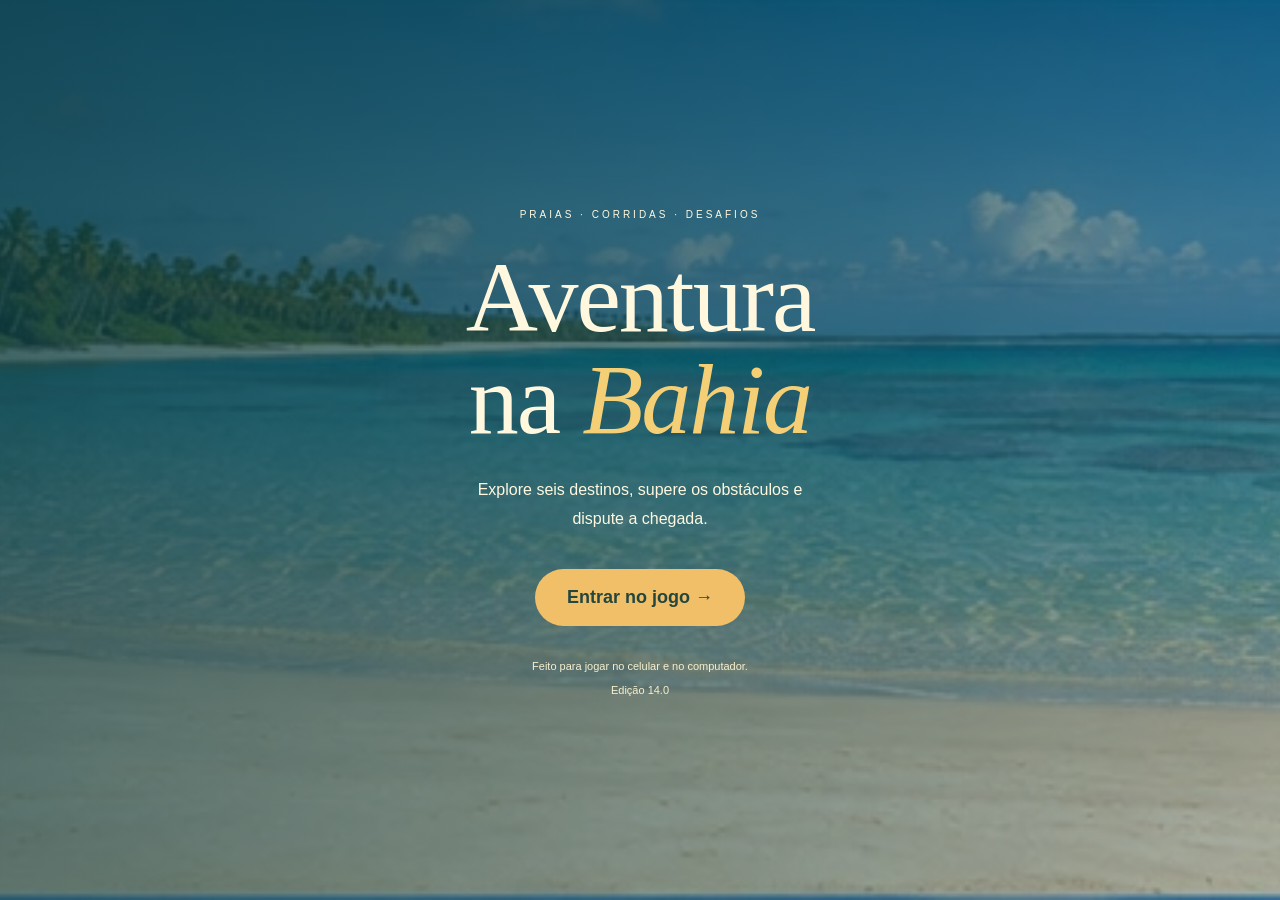
==== index.html @ a368247a "Add files via upload" ====
<!doctype html><html lang="pt-BR"><head><meta charset="utf-8"><meta name="viewport" content="width=device-width,initial-scale=1,viewport-fit=cover"><meta name="theme-color" content="#153f42"><title>Aventura na Bahia</title><link rel="manifest" href="manifest.webmanifest"><link rel="apple-touch-icon" href="assets/img/icon-180.png"><link rel="icon" href="assets/img/favicon.svg"><link rel="stylesheet" href="assets/css/style.css?v=14"></head><body class="welcome"><main class="welcome-card"><span class="welcome-tag">PRAIAS · CORRIDAS · DESAFIOS</span><h1>Aventura<br>na <em>Bahia</em></h1><p>Explore seis destinos, supere os obstáculos e dispute a chegada.</p><a class="welcome-enter" href="escolher.html">Entrar no jogo →</a><small>Feito para jogar no celular e no computador.</small><small>Edição 14.0</small></main></body></html>
---- assets/css/style.css ----
/* Aventura na Bahia — interface e responsividade */
*{box-sizing:border-box}
body{margin:0;background:#f5f1e7;color:#103f40;font-family:Arial,sans-serif}
header{max-width:1200px;margin:auto;padding:25px 25px;display:flex;justify-content:space-between;align-items:center}
.brand{font-weight:900;font-size:20px}
.brand span{color:#d16b3b}
header small{letter-spacing:2px;font-size:10px}
main{max-width:1200px;margin:auto;padding:20px 25px}
 .intro{display:flex;justify-content:space-between;align-items:end;margin:0 0 25px}
.eyebrow{font-size:11px;letter-spacing:3px;font-weight:bold;color:#976b40}
h1{font-family:Georgia,serif;font-size:clamp(38px,5vw,66px);letter-spacing:-2px;margin:10px 0 0;font-weight:normal}
h1 em{color:#d16b3b}
.intro p{max-width:300px;font-size:14px;line-height:1.7;color:#647471}
.game{position:relative;border-radius:24px;overflow:hidden;background:#a9dfdb;box-shadow:0 18px 45px #12484518;touch-action:none}
canvas{display:block;width:100%;aspect-ratio:1100/490}
.hud{position:absolute;top:20px;left:22px;right:22px;display:flex;justify-content:space-between;gap:10px;pointer-events:none}
.pill{background:#fffdfaeb;border:1px solid #fff9;border-radius:30px;padding:10px 17px;font-size:12px;font-weight:bold;box-shadow:0 3px 10px #1248450c}
button{cursor:pointer;border:0;font:inherit}
#pause{pointer-events:auto;background:#fffdfaeb;border-radius:50%;width:39px;font-weight:bold;color:#103f40}
.overlay{position:absolute;inset:0;display:flex;align-items:center;justify-content:center;text-align:center;background:#123f4024;backdrop-filter:blur(2px)}
.card{background:#fffcf2f2;padding:30px 40px;border:1px solid #fff;border-radius:24px;max-width:90%;box-shadow:0 16px 50px #123f4020}
.card small{letter-spacing:2px;font-weight:bold;font-size:10px;color:#b16d3e}
.card h2{font:normal 36px Georgia;margin:14px 0}
.card p{font-size:13px;color:#647471;line-height:1.7}
.primary{background:#d96c3e;color:white;border-radius:30px;padding:15px 32px;font-weight:bold;margin-top:8px;box-shadow:0 5px 0 #ac4c27}
.hidden{display:none}
.bottom{display:flex;justify-content:space-between;align-items:center;padding:22px 3px;gap:20px}
.controls{display:flex;gap:24px;font-size:12px;color:#627570}
.controls b{color:#103f40}
.key{background:white;border:1px solid #d5dcd4;border-bottom:3px solid #c7d0c5;border-radius:6px;padding:5px 9px;margin-right:6px}
#jump{background:#103f40;color:white;border-radius:25px;padding:13px 25px;touch-action:none}
.foot{border-top:1px solid #d9ded3;padding:20px 0;font-size:11px;display:flex;justify-content:space-between;color:#75817a}
@media(max-width:650px){header{padding:20px}
header small{display:none}
main{padding:5px 14px}
.intro{display:block}
.intro p{max-width:none;margin:15px 0 22px}
.hud{left:10px;right:10px;top:10px}
.pill{padding:8px 10px;font-size:10px}
canvas{aspect-ratio:4/3}
.card{padding:22px}
.card h2{font-size:28px}
.controls{gap:10px;font-size:10px}
.desktop{display:none}
.bottom{gap:8px}
#jump{padding:13px 20px}
.foot{font-size:10px}
}

/* Edição 2.0: cores naturais, foco visível e proporções preservadas. */
body{background:radial-gradient(ellipse at 10% 0%,#fffaf0,transparent 65%),#eeeade}
.game{border:5px solid #fffdf3;box-shadow:0 22px 65px #193f4026}
canvas{aspect-ratio:1100/490!important;height:auto!important}
#sound{margin-left:auto;background:transparent;color:#365650;font-size:12px;padding:10px;border-radius:20px}
button:focus-visible{outline:3px solid #148f9c;outline-offset:4px}
.card{background:#fffcf2ed;backdrop-filter:blur(8px)}
.card h2{font-size:32px;max-width:360px}
.overlay{backdrop-filter:none;background:#123f4012}
@media(max-width:650px){.game{border-width:3px;border-radius:17px}canvas{min-height:260px;object-fit:cover;object-position:22% center}.card{padding:18px}.card h2{font-size:23px;margin:9px 0}.card p{font-size:12px;margin:9px 0}.primary{padding:12px 24px}.controls{max-width:125px}.hud{top:8px;left:7px;right:7px}.pill{font-size:9px;padding:7px 8px}.bottom{flex-wrap:wrap}#jump{font-size:13px}.intro p{font-size:13px}#sound{font-size:11px}}

.missions{display:flex;gap:12px;align-items:center;flex-wrap:wrap;margin-bottom:16px;font-size:12px}.missions>span{font-size:10px;letter-spacing:2px;color:#7c8069;margin-right:auto}.missions b{padding:9px 15px;background:#e3e5d6;border-radius:25px;font-weight:normal}.missions b.complete{background:#236955;color:#fff}#lives{color:#bc543e;letter-spacing:2px}.route{display:flex;align-items:center;gap:15px;font-size:11px;color:#61776a;padding:18px 4px 0}.route progress{flex:1;height:8px;border:0;border-radius:9px;overflow:hidden;accent-color:#d96c3e}.route progress::-webkit-progress-bar{background:#d8dfcd}.route progress::-webkit-progress-value{background:#d96c3e}.card{max-width:92%}@media(max-width:650px){.missions{gap:6px}.missions>span{width:100%;margin-bottom:4px}.missions b{font-size:11px;padding:7px 10px}.route{font-size:9px;gap:8px}.hud .pill{font-size:8px;padding:6px}.card h2{font-size:22px}.card p{max-width:290px;font-size:11px}.intro h1{font-size:40px}}

.animal-guide{display:flex;flex-wrap:wrap;gap:14px;padding:14px 4px 0;font-size:11px;color:#54716a}.animal-guide b{margin-left:auto;padding:5px 10px;background:#e1e5d9;border-radius:16px}.animal-guide .boost{background:#b7e9db;color:#155c4f}.animal-guide .slow{background:#ead2eb;color:#744381}

.character-picker{display:flex;align-items:center;gap:12px;margin:0 0 24px;padding:17px;background:#fffaf0;border:1px solid #dedfce;border-radius:18px}.character-picker>div{margin-right:auto}.character-picker strong{font:20px Georgia}.character-picker small{display:block;font-size:10px;color:#61766d;margin-top:6px}.character-picker button{background:#eeeee2;color:#284e49;border:2px solid transparent;border-radius:12px;padding:12px 17px;text-align:left;min-width:175px}.character-picker button[aria-pressed=true]{border-color:#2d8275;background:#e0f0e6;box-shadow:0 3px 0 #bdd8c9}.character-picker button>span{margin-right:8px;font-size:22px}@media(max-width:650px){.character-picker{flex-wrap:wrap;padding:12px;gap:8px}.character-picker>div{width:100%}.character-picker button{flex:1;min-width:120px;padding:9px}.character-picker button small{font-size:9px}.character-picker strong{font-size:19px}}

.map-section{margin-bottom:24px}.map-heading{display:flex;align-items:center;justify-content:space-between;gap:12px;margin-bottom:12px}.map-heading h2{font:24px Georgia;margin:0}.map-heading small,.map-note{font-size:11px;color:#687c6e}.phase-map{display:grid;grid-template-columns:repeat(6,1fr);gap:9px}.phase-map button{border:2px solid #e0e1d1;background:#fffaf0;border-radius:15px;text-align:left;padding:13px;color:#234e47}.phase-map button>span{display:block;font-size:25px;margin-bottom:8px}.phase-map small{font-size:9px;letter-spacing:1px}.phase-map strong{display:block;font:16px Georgia;margin:7px 0;min-height:38px}.phase-map em{font-style:normal;font-size:10px}.phase-map button[aria-pressed=true]{border-color:#368576;background:#e1efe3}.phase-map button:disabled{opacity:.52;cursor:not-allowed}.map-note{margin:10px 0}@media(max-width:850px){.phase-map{grid-template-columns:repeat(3,1fr)}.map-heading{align-items:start;flex-direction:column}}@media(max-width:450px){.phase-map{grid-template-columns:repeat(2,1fr)}}

.mode-picker{display:flex;gap:12px;margin-bottom:24px}.mode-picker button{flex:1;padding:16px;border:2px solid #d9dfd0;background:#fffaf0;color:#284e49;border-radius:16px;font-size:18px;text-align:left}.mode-picker button[aria-pressed=true]{border-color:#368576;background:#e1efe3}.mode-picker small{display:block;font-size:11px;margin-top:7px}.race-board{position:absolute;top:67px;left:20px;right:20px;font-size:11px;text-align:center;background:#fffbe6dd;border-radius:12px;padding:8px;pointer-events:none}#race-position{background:#246c5c;color:white;border-radius:9px;padding:4px 7px;margin-right:6px}.podium{margin:12px 0}.podium>div{display:flex;gap:15px;justify-content:space-between;padding:7px 0;border-bottom:1px solid #d7ddca;font-size:13px}.podium span{font-size:11px;color:#64766b}[hidden]{display:none!important}@media(max-width:650px){.mode-picker button{padding:12px;font-size:15px}.race-board{top:49px;font-size:9px;left:8px;right:8px;padding:5px}.podium>div{font-size:11px;padding:4px 0}.game:has(.podium:not([hidden])) .card{padding:12px}.game:has(.podium:not([hidden])) .card h2{font-size:19px}}

.turbo-panel{display:flex;gap:15px;align-items:center;margin-top:16px;border:1px solid #dfd8b3;border-radius:16px;padding:14px;background:#fff7d8}.turbo-panel strong{display:block;font-size:13px}.turbo-panel small{display:block;font-size:10px;margin-top:5px;color:#766e4a}.turbo-panel progress{flex:1;width:100px;height:12px;accent-color:#d98b26}.turbo-panel>span{font-size:10px;color:#6a715c}.turbo-panel button{background:#bd6c21;color:white;border-radius:25px;padding:12px 20px;font-weight:bold}.turbo-panel button:disabled{opacity:.45;cursor:default}.turbo-panel.active{background:#d8f5ec;border-color:#55a995}@media(max-width:650px){.turbo-panel{flex-wrap:wrap;gap:10px;padding:11px}.turbo-panel>div{width:100%}.turbo-panel>span{display:none}.turbo-panel button{font-size:12px;padding:12px 15px}}

.phase-map button:nth-child(1){background-image:linear-gradient(to bottom,#fff0 0%,#fffaf0 66%),url(../img/prado.webp);background-size:cover;background-position:center}.phase-map button>span{height:35px}.phase-map button[aria-pressed=true]{box-shadow:0 0 0 2px #36857655}
.phase-map button:nth-child(2){background-image:linear-gradient(to bottom,#fff0 0%,#fffaf0 66%),url(../img/cumuruxatiba.webp);background-size:cover;background-position:center}.phase-map button>span{height:35px}.phase-map button[aria-pressed=true]{box-shadow:0 0 0 2px #36857655}
.phase-map button:nth-child(3){background-image:linear-gradient(to bottom,#fff0 0%,#fffaf0 66%),url(../img/corumbau.webp);background-size:cover;background-position:center}.phase-map button>span{height:35px}.phase-map button[aria-pressed=true]{box-shadow:0 0 0 2px #36857655}
.phase-map button:nth-child(4){background-image:linear-gradient(to bottom,#fff0 0%,#fffaf0 66%),url(../img/caraiva.webp);background-size:cover;background-position:center}.phase-map button>span{height:35px}.phase-map button[aria-pressed=true]{box-shadow:0 0 0 2px #36857655}
.phase-map button:nth-child(5){background-image:linear-gradient(to bottom,#fff0 0%,#fffaf0 66%),url(../img/espelho.webp);background-size:cover;background-position:center}.phase-map button>span{height:35px}.phase-map button[aria-pressed=true]{box-shadow:0 0 0 2px #36857655}
.phase-map button:nth-child(6){background-image:linear-gradient(to bottom,#fff0 0%,#fffaf0 66%),url(../img/trancoso.webp);background-size:cover;background-position:center}.phase-map button>span{height:35px}.phase-map button[aria-pressed=true]{box-shadow:0 0 0 2px #36857655}
.character-picker button>span{display:inline-block;width:54px;height:54px;font-size:0;vertical-align:middle;background-image:url(../img/corredores-realistas.png);background-size:324px 108px;background-repeat:no-repeat;background-position:0 0}.character-picker #choose-woman>span{background-position:0 -54px}

.race-options{padding:16px;background:#e4eee3;border-radius:16px;margin-bottom:20px;display:flex;flex-wrap:wrap;gap:15px;align-items:center;font-size:13px}.race-options select{padding:9px;border:1px solid #a8c3b4;border-radius:9px;background:#fffaf0;color:#234e47}.race-options small{font-size:10px}.race-options p{width:100%;margin:0;font-size:11px}.countdown{position:absolute;inset:0;z-index:5;display:grid;place-items:center;font:bold 100px Georgia;color:#fff8cf;text-shadow:0 4px 30px #103f40;background:#103f4033}#fullscreen{padding:10px 15px;border-radius:20px;color:#234e47;background:#dce5d4}main:fullscreen{max-width:none;background:#f5f1e7;overflow:auto;padding:12px}main:fullscreen .intro,main:fullscreen .map-section,main:fullscreen .character-picker,main:fullscreen .mode-picker,main:fullscreen .missions,main:fullscreen .race-options,main:fullscreen .foot{display:none}main:fullscreen .game{max-width:1250px;margin:auto}main:fullscreen .bottom{position:sticky;bottom:0;background:#f5f1e7;padding:10px;z-index:6}.podium{max-height:260px;overflow:auto}.podium h3{font-size:13px}

.gap{position:absolute;top:104px;left:50%;transform:translateX(-50%);padding:7px 14px;background:#1c6159df;color:#fff8dd;font-size:11px;border-radius:20px;white-space:nowrap}.celebration{display:flex;justify-content:center;gap:12px;margin:12px 0;align-items:end}.celebration>div{background:linear-gradient(0deg,#d6bc78 0 20%,transparent 20%);padding-bottom:calc(10px + var(--level)*8px);width:90px;text-align:center}.winner-sprite{display:block;width:80px;height:85px;background-image:url(../img/acoes-e-animais.png);background-size:320px 255px;background-repeat:no-repeat;animation:celebrate 1s ease-in-out infinite alternate}.celebration b{font-size:11px;display:block}@keyframes celebrate{to{transform:translateY(-4px)}}.card:has(.celebration:not([hidden])){max-height:90%;overflow:auto}.podium{max-height:160px}@media(max-width:650px){.gap{top:72px;font-size:9px;padding:4px 8px}.celebration{gap:4px;margin:5px 0}.winner-sprite{width:58px;height:60px;background-size:232px 180px}.celebration>div{width:65px}.card:has(.celebration:not([hidden])) h2{font-size:18px;margin:4px 0}}

.tactics{margin-top:14px;padding:13px;border-radius:15px;background:#e3ebdf}.tactics p{margin:0 0 9px;font-size:11px;color:#42675b}.tactics>div{display:flex;gap:9px;flex-wrap:wrap}.tactics button{border-radius:20px;padding:12px 16px;background:#285c51;color:#fff8df;font-size:12px}.tactics button:disabled{opacity:.5;cursor:default}.tactics small,.tactics b{display:block;margin-top:7px;font-size:11px}.tactics b{color:#a24f28}main:fullscreen .tactics{position:sticky;bottom:60px;z-index:5}@media(max-width:650px){.tactics button{flex:1;padding:11px 8px;font-size:10px}.tactics{padding:10px}.tactics>div{gap:5px}}

/* Interface móvel e modo dedicado. */
button,select{touch-action:manipulation}button{min-height:44px}.mobile-help{display:none}#mobile-exit{background:#285c51;color:#fff;padding:10px 16px;border-radius:18px;margin:0 0 8px}
@media(pointer:coarse),(max-width:850px){.mobile-help{display:block;margin:12px 0;padding:12px;background:#e1eee2;border-radius:12px;font-size:12px;line-height:1.7}.mobile-help button{display:block;margin-top:8px;padding:10px 16px;background:#285c51;color:#fff;border-radius:20px}.game canvas{width:100%;height:auto!important;min-height:0!important;aspect-ratio:1100/490!important;object-fit:contain!important}.game{border-radius:13px}.game .card{padding:10px 14px;max-height:94%;overflow:auto}.game .card h2{font-size:19px;margin:5px 0}.game .card p{font-size:10px;margin:5px 0;line-height:1.4}.game .card>small{font-size:8px}.game .primary{padding:9px 17px;margin-top:3px;min-height:38px;font-size:12px}.hud{top:6px;left:6px;right:6px}.hud .pill{font-size:8px;padding:6px;min-height:26px}#pause{width:36px;height:36px;min-height:36px}.gap{top:65px}.race-board{top:39px}.celebration .winner-sprite{height:42px;width:44px;background-size:176px 126px}.celebration>div{width:50px}.celebration{margin:2px}.podium{max-height:95px}.tactics button,#jump,#turbo{min-height:50px}.bottom{flex-wrap:wrap}.controls .desktop{display:none}#jump{font-size:15px;padding:14px 27px}.tactics,.turbo-panel{margin-top:8px}.turbo-panel small{font-size:9px}body{padding-bottom:env(safe-area-inset-bottom)}.countdown{font-size:64px}}
body.mobile-playing{background:#f5f1e7}body.mobile-playing>header,body.mobile-playing .intro,body.mobile-playing .map-section,body.mobile-playing .mode-picker,body.mobile-playing .character-picker,body.mobile-playing .missions,body.mobile-playing .race-options,body.mobile-playing .foot,body.mobile-playing .mobile-help{display:none!important}body.mobile-playing main{padding:8px max(8px,env(safe-area-inset-left));max-width:1100px}body.mobile-playing .controls,body.mobile-playing .animal-guide{display:none}body.mobile-playing .bottom{position:sticky;bottom:0;background:#f5f1e7;z-index:8;padding:8px 0 max(8px,env(safe-area-inset-bottom))}body.mobile-playing .tactics{position:static}.route{padding-top:8px}.tactics p{font-size:10px}
@media(max-height:500px) and (orientation:landscape){body.mobile-playing main{display:grid;grid-template-columns:minmax(0,1fr) 170px;gap:5px}body.mobile-playing #mobile-exit{grid-column:1/-1;min-height:30px;padding:5px;margin:0}body.mobile-playing .game{grid-column:1;grid-row:2/6;align-self:start}body.mobile-playing .route{grid-column:1;grid-row:6}body.mobile-playing .turbo-panel,body.mobile-playing .tactics,body.mobile-playing .bottom{grid-column:2;margin:0;padding:5px;position:static;display:flex;flex-wrap:wrap;gap:4px}body.mobile-playing .turbo-panel>div{width:100%}body.mobile-playing .turbo-panel small,body.mobile-playing .tactics p,body.mobile-playing #pace,body.mobile-playing #sound,body.mobile-playing #fullscreen{display:none}body.mobile-playing .tactics>div{display:flex;flex-wrap:wrap}body.mobile-playing .tactics button{width:100%;min-height:38px;padding:6px;font-size:10px}body.mobile-playing .turbo-panel button{width:100%;min-height:40px}body.mobile-playing #jump{width:100%;min-height:45px;padding:8px}body.mobile-playing .turbo-panel progress{width:80px;height:9px}body.mobile-playing #powers,body.mobile-playing #hazard-warning{font-size:9px}}

/* Correção da tela dedicada no celular. */
html{-webkit-text-size-adjust:100%;text-size-adjust:100%}html,body{max-width:100%;overflow-x:clip}main,main>*{min-width:0}button{max-width:100%}
@media(max-width:850px) and (orientation:portrait){body.mobile-playing main{width:100%;max-width:100%;padding:6px;display:flex;flex-direction:column;gap:6px}body.mobile-playing #mobile-exit{align-self:start;font-size:12px;padding:7px 12px;min-height:36px;margin:0}body.mobile-playing .game{width:100%;border-width:2px;margin:0}body.mobile-playing .game canvas{width:100%!important;height:clamp(240px,40svh,390px)!important;min-height:240px!important;aspect-ratio:auto!important;object-fit:cover!important;object-position:12% center!important}body.mobile-playing .route{width:100%;gap:7px;padding:0;font-size:9px;min-height:20px}body.mobile-playing .route progress{min-width:20px;width:0}body.mobile-playing .route>span:first-child{max-width:110px;white-space:nowrap;overflow:hidden;text-overflow:ellipsis}body.mobile-playing .route>span:last-child{font-size:8px}body.mobile-playing .turbo-panel{display:grid;grid-template-columns:minmax(0,1fr) 105px;gap:5px;padding:9px;margin:0;width:100%}body.mobile-playing .turbo-panel>div{width:auto;grid-column:1}body.mobile-playing .turbo-panel strong{font-size:12px}body.mobile-playing .turbo-panel small,body.mobile-playing #pace{display:none}body.mobile-playing .turbo-panel progress{grid-column:1;width:100%;height:9px}body.mobile-playing #turbo{grid-column:2;grid-row:1/3;font-size:13px;padding:8px;min-height:48px;width:100%}body.mobile-playing .tactics{width:100%;padding:8px;margin:0}body.mobile-playing .tactics p{display:none}body.mobile-playing .tactics>div{display:grid;grid-template-columns:repeat(3,minmax(0,1fr));gap:6px}body.mobile-playing .tactics button{width:100%;font-size:11px;padding:8px 5px;min-height:48px;border-radius:13px}body.mobile-playing .tactics small:empty,body.mobile-playing .tactics b:empty{display:none}body.mobile-playing .bottom{width:100%;display:grid;grid-template-columns:1fr 1fr 1.3fr;gap:6px;padding:4px 0 max(6px,env(safe-area-inset-bottom));margin:0;position:static}body.mobile-playing #fullscreen,body.mobile-playing #sound,body.mobile-playing #jump{width:100%;margin:0;font-size:11px;padding:9px 5px;min-height:48px;border-radius:14px}body.mobile-playing #fullscreen-status{grid-column:1/-1}body.mobile-playing #fullscreen-status:empty{display:none}body.mobile-playing .hud .pill{font-size:9px;padding:6px 7px}body.mobile-playing #pause{min-width:34px;width:34px}body.mobile-playing .race-board{font-size:9px;top:45px}body.mobile-playing .gap{top:74px;font-size:9px}}

/* Jogo vertical com câmera própria e controles sobrepostos. */
@media(max-width:850px) and (orientation:portrait){body.mobile-playing{position:fixed;inset:0;width:100%;height:100dvh;overflow:hidden;background:#153f42}body.mobile-playing main{position:relative;display:block!important;width:100%;height:100dvh;max-width:none;padding:0!important;margin:0}body.mobile-playing .game{position:absolute;inset:0;width:100%;height:100%;border:0;border-radius:0;overflow:hidden}body.mobile-playing .game canvas{display:block;width:100%!important;height:100%!important;min-height:0!important;aspect-ratio:auto!important;object-fit:fill!important}body.mobile-playing #mobile-exit{position:absolute;top:calc(env(safe-area-inset-top) + 8px);left:8px;z-index:12;font-size:0;min-width:38px;min-height:38px;padding:5px;border-radius:50%;background:#164f49df}body.mobile-playing #mobile-exit:after{content:'☰';font-size:20px}body.mobile-playing .hud{top:calc(env(safe-area-inset-top) + 8px);left:53px;right:8px;gap:5px}.hud>div{min-width:0}body.mobile-playing .hud .pill{font-size:9px;padding:7px 6px;background:#fffcedeb}body.mobile-playing .hud>div:last-child>.pill{display:none}body.mobile-playing #pause{min-height:35px;height:35px}body.mobile-playing .race-board{top:calc(env(safe-area-inset-top) + 51px);left:10px;right:10px;background:#fffcedd9;font-size:10px}body.mobile-playing .gap{top:calc(env(safe-area-inset-top) + 81px)}body.mobile-playing .route{position:absolute;bottom:calc(env(safe-area-inset-bottom) + 143px);left:12px;right:12px;width:auto;z-index:7;color:#fff;font-size:10px;text-shadow:0 1px 3px #123;background:#154f4980;padding:4px 8px;border-radius:10px}body.mobile-playing .turbo-panel{position:absolute;right:12px;bottom:calc(env(safe-area-inset-bottom) + 174px);z-index:8;width:114px;display:flex;flex-wrap:wrap;padding:6px;border:1px solid #ffedbb99;background:#173f40bf;border-radius:15px;gap:4px}body.mobile-playing .turbo-panel>div{width:100%}body.mobile-playing .turbo-panel strong{font-size:10px;color:#fff2ba}body.mobile-playing #turbo{min-height:43px;width:100%;font-size:13px;background:#c88626}body.mobile-playing .turbo-panel progress{width:100%;height:7px}body.mobile-playing .tactics{position:absolute;left:12px;right:12px;bottom:calc(env(safe-area-inset-bottom) + 73px);z-index:8;width:auto;padding:0;background:transparent}body.mobile-playing .tactics>div{display:flex;gap:7px;padding-right:112px}body.mobile-playing .tactics #slide{position:fixed;left:12px;bottom:calc(env(safe-area-inset-bottom) + 14px);width:calc(50% - 18px);min-height:54px;font-size:15px;border-radius:19px;background:#174e47eb;border:1px solid #ffffff77}body.mobile-playing .tactics #item,body.mobile-playing .tactics #route{min-height:48px;flex:1;font-size:10px;padding:5px;border-radius:13px;background:#174e47db;border:1px solid #ffffff66}body.mobile-playing #powers,body.mobile-playing #hazard-warning{position:absolute;bottom:calc(100% + 8px);left:0;max-width:65%;padding:4px 7px;background:#fff4dce6;border-radius:8px;margin:0;color:#793a1d;font-size:10px}body.mobile-playing #powers:not(:empty){bottom:calc(100% + 32px)}body.mobile-playing .bottom{position:static;display:block!important;padding:0!important;margin:0;background:transparent;width:0;height:0}body.mobile-playing #jump{position:absolute;right:12px;bottom:calc(env(safe-area-inset-bottom) + 14px);width:calc(50% - 18px);min-height:54px;font-size:16px;padding:8px;border-radius:19px;background:#c5802deb;border:1px solid #fff8d8aa;z-index:9}body.mobile-playing #fullscreen{display:none}body.mobile-playing #sound{position:absolute;right:12px;bottom:calc(env(safe-area-inset-bottom) + 80px);width:102px;min-height:40px;font-size:11px;padding:5px;z-index:9;background:#f8f2dcde;border-radius:12px}body.mobile-playing .game .overlay{z-index:10;padding:55px 12px 170px;background:#103f4030}body.mobile-playing .game .card{max-width:100%;max-height:100%;padding:18px}.game .card h2{font-size:23px}.game .card p{font-size:12px;line-height:1.6}.game .primary{font-size:14px;min-height:44px}.game .podium{max-height:180px}}

/* Três páginas, cada uma com uma tarefa. */
.welcome{min-height:100svh;display:grid;place-items:center;padding:24px;background:linear-gradient(135deg,#0b3d42db,#174e4955),url(../img/corumbau.webp) center/cover fixed;color:#fff8df}.welcome-card{width:min(100%,550px);padding:38px 22px;text-align:center}.welcome h1{font-size:clamp(58px,12vw,100px);line-height:1.02;color:#fff8df;margin:25px 0}.welcome h1 em{color:#f4cf75}.welcome p{font-size:16px;line-height:1.8;max-width:350px;margin:20px auto}.welcome-tag{font-size:10px;letter-spacing:3px}.welcome-enter{display:inline-block;text-decoration:none;background:#f0bf68;color:#23463f;padding:18px 32px;border-radius:30px;font-size:18px;font-weight:bold;margin:15px 0 22px;min-height:54px}.welcome-card small{display:block;margin-top:12px;color:#f7efcd;font-size:11px}.setup-nav{display:flex;justify-content:space-between;align-items:center;font-size:10px;letter-spacing:1px;margin-bottom:20px}.setup-nav a{color:#285c51;text-decoration:none;font-size:13px;letter-spacing:0}.setup-launch{position:sticky;bottom:0;z-index:12;background:#f5f1e7f5;border-top:1px solid #d3dbca;padding:12px 0 max(12px,env(safe-area-inset-bottom));text-align:center}.setup-launch button{width:min(100%,420px);padding:16px;background:#285c51;color:#fff8df;border-radius:25px;font-size:17px;font-weight:bold}.setup-launch p{font-size:11px;color:#63786b;margin:8px 0 0}body[data-screen=setup] .game,body[data-screen=setup] .mobile-help,body[data-screen=setup] #mobile-exit,body[data-screen=setup] .route,body[data-screen=setup] .animal-guide,body[data-screen=setup] .turbo-panel,body[data-screen=setup] .tactics,body[data-screen=setup] .bottom,body[data-screen=setup] .missions,body[data-screen=setup] .foot{display:none!important}body[data-screen=setup] .intro{margin-bottom:18px}body[data-screen=setup] .intro h1{font-size:30px;letter-spacing:-.6px}body[data-screen=setup] .intro p{font-size:12px}body[data-screen=setup] .phase-map{grid-template-columns:repeat(3,minmax(0,1fr))}body[data-screen=setup] .phase-map strong{font-size:14px}body[data-screen=play] .setup-nav,body[data-screen=play] .setup-launch{display:none!important}body[data-screen=play]>header{display:none}body[data-screen=play] #mobile-exit{display:block}body[data-screen=play] main{min-height:100svh}@media(max-width:450px){body[data-screen=setup] .phase-map{grid-template-columns:repeat(2,minmax(0,1fr))}.setup-nav{font-size:8px}body[data-screen=setup] header{padding:14px}.welcome{background-attachment:scroll}}

/* 14: controles de toque leves, sem placas sobre a pista. */
@media(pointer:coarse),(max-width:850px){
body.mobile-playing #jump,body.mobile-playing .tactics #slide,body.mobile-playing .tactics #item,body.mobile-playing .tactics #route,body.mobile-playing #turbo,body.mobile-playing #sound{position:fixed!important;width:58px!important;height:58px!important;min-height:58px!important;min-width:0!important;padding:0!important;margin:0!important;border-radius:50%!important;border:1.5px solid #ffffff8c!important;background:#123e4929!important;color:#fff!important;font-size:0!important;box-shadow:0 1px 5px #1234!important;z-index:9;touch-action:manipulation;-webkit-tap-highlight-color:transparent;text-shadow:0 1px 3px #123a}
body.mobile-playing #jump:after{content:'↑'}body.mobile-playing #slide:after{content:'↓'}body.mobile-playing #item:after{content:attr(data-icon)}body.mobile-playing #route:after{content:'⇄'}body.mobile-playing #turbo:after{content:'ϟ'}body.mobile-playing #sound:after{content:'♪'}
body.mobile-playing #jump:after,body.mobile-playing #slide:after{font:38px Arial,sans-serif}body.mobile-playing #item:after,body.mobile-playing #route:after,body.mobile-playing #turbo:after,body.mobile-playing #sound:after{font:28px Arial,sans-serif}
body.mobile-playing #jump{right:20px!important;bottom:calc(env(safe-area-inset-bottom) + 19px)!important}body.mobile-playing .tactics #slide{left:20px!important;bottom:calc(env(safe-area-inset-bottom) + 19px)!important}
body.mobile-playing .tactics #item{left:25px!important;bottom:calc(env(safe-area-inset-bottom) + 89px)!important;width:46px!important;height:46px!important;min-height:46px!important}
body.mobile-playing .tactics #route{left:calc(50% - 23px)!important;bottom:calc(env(safe-area-inset-bottom) + 24px)!important;width:46px!important;height:46px!important;min-height:46px!important}
body.mobile-playing #turbo{right:25px!important;bottom:calc(env(safe-area-inset-bottom) + 89px)!important;width:46px!important;height:46px!important;min-height:46px!important;color:#ffe59b!important}
body.mobile-playing #sound{right:51px!important;top:calc(env(safe-area-inset-top) + 10px)!important;bottom:auto!important;width:32px!important;height:32px!important;min-height:32px!important}body.mobile-playing #sound[aria-pressed=false]:after{content:'♩';opacity:.45}
body.mobile-playing #jump:active,body.mobile-playing #slide:active,body.mobile-playing #turbo:active,body.mobile-playing #route:active{background:#ffffff55!important;transform:scale(.94)}body.mobile-playing #item:disabled{opacity:.22}body.mobile-playing #turbo:disabled{opacity:.35}
body.mobile-playing .turbo-panel{position:static!important;width:0!important;height:0!important;border:0!important;background:none!important;padding:0!important;margin:0!important}body.mobile-playing .turbo-panel>div,body.mobile-playing .turbo-panel>span{display:none!important}body.mobile-playing .turbo-panel progress{position:fixed;right:27px;bottom:calc(env(safe-area-inset-bottom) + 81px);width:42px!important;height:3px!important;z-index:9;opacity:.65}
body.mobile-playing .tactics{position:static!important;width:0!important;height:0!important;padding:0!important;margin:0!important;background:none!important}body.mobile-playing .tactics>div{display:contents!important}body.mobile-playing #powers,body.mobile-playing #hazard-warning{display:none!important}
body.mobile-playing .route{position:fixed!important;left:20px!important;right:20px!important;bottom:calc(env(safe-area-inset-bottom) + 5px)!important;width:auto!important;min-height:0!important;height:3px!important;padding:0!important;background:none!important;opacity:.6;z-index:7}body.mobile-playing .route>span{display:none!important}body.mobile-playing .route progress{width:100%!important;height:3px!important}
}
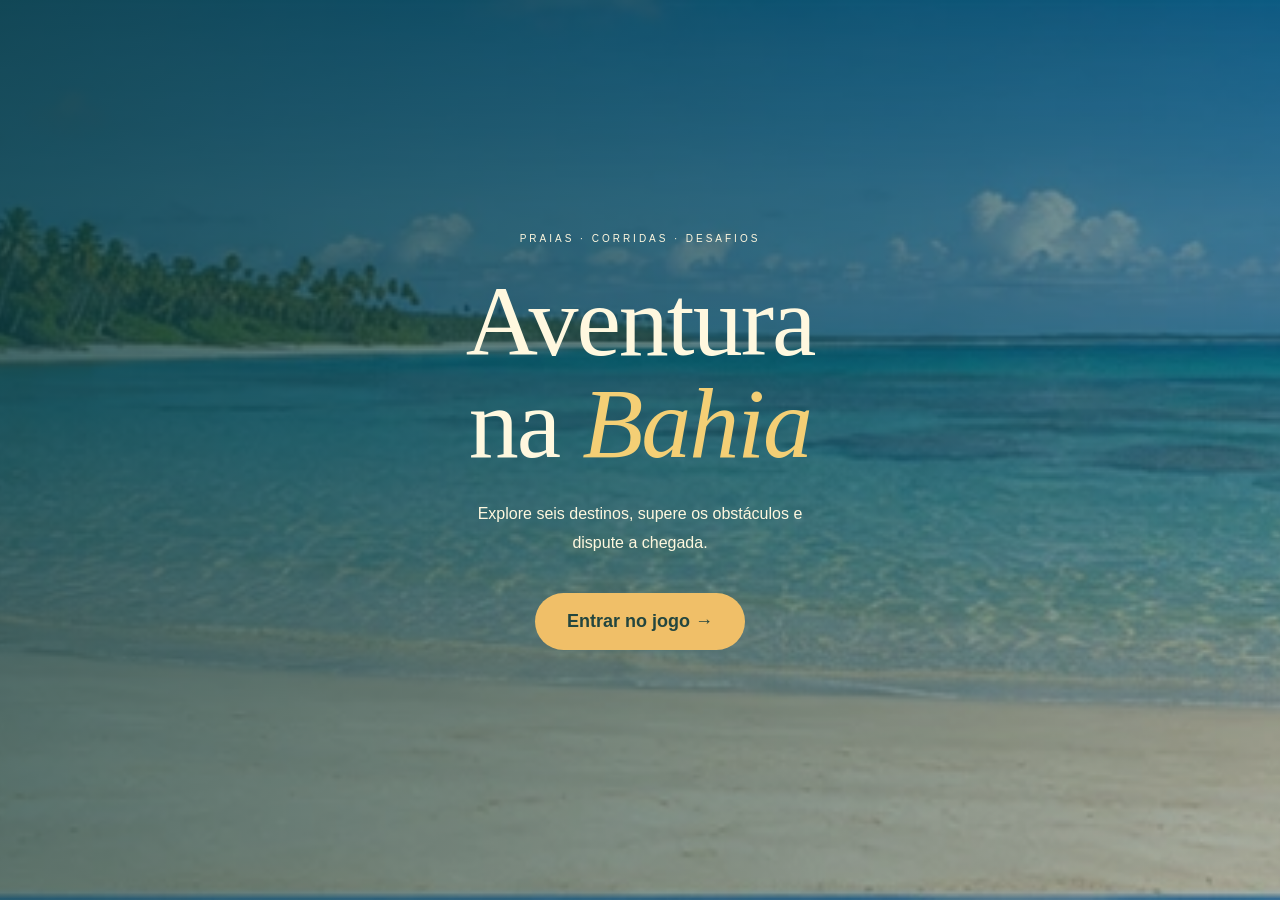
==== commit 6ef97423: "Add files via upload" ====
--- a/index.html
+++ b/index.html
@@ -1 +1 @@
-<!doctype html><html lang="pt-BR"><head><meta charset="utf-8"><meta name="viewport" content="width=device-width,initial-scale=1,viewport-fit=cover"><meta name="theme-color" content="#153f42"><title>Aventura na Bahia</title><link rel="manifest" href="manifest.webmanifest"><link rel="apple-touch-icon" href="assets/img/icon-180.png"><link rel="icon" href="assets/img/favicon.svg"><link rel="stylesheet" href="assets/css/style.css?v=14"></head><body class="welcome"><main class="welcome-card"><span class="welcome-tag">PRAIAS · CORRIDAS · DESAFIOS</span><h1>Aventura<br>na <em>Bahia</em></h1><p>Explore seis destinos, supere os obstáculos e dispute a chegada.</p><a class="welcome-enter" href="escolher.html">Entrar no jogo →</a><small>Feito para jogar no celular e no computador.</small><small>Edição 14.0</small></main></body></html>+<!doctype html><html lang="pt-BR"><head><meta charset="utf-8"><meta name="viewport" content="width=device-width,initial-scale=1,viewport-fit=cover"><meta name="theme-color" content="#153f42"><title>Aventura na Bahia</title><link rel="manifest" href="manifest.webmanifest"><link rel="apple-touch-icon" href="assets/img/icon-180.png"><link rel="icon" href="assets/img/favicon.svg"><link rel="stylesheet" href="assets/css/style.css?v=15"></head><body class="welcome"><main class="welcome-card"><span class="welcome-tag">PRAIAS · CORRIDAS · DESAFIOS</span><h1>Aventura<br>na <em>Bahia</em></h1><p>Explore seis destinos, supere os obstáculos e dispute a chegada.</p><a class="welcome-enter" href="escolher.html">Entrar no jogo →</a></main></body></html>
--- a/assets/css/style.css
+++ b/assets/css/style.css
@@ -115,3 +115,6 @@
 body.mobile-playing .tactics{position:static!important;width:0!important;height:0!important;padding:0!important;margin:0!important;background:none!important}body.mobile-playing .tactics>div{display:contents!important}body.mobile-playing #powers,body.mobile-playing #hazard-warning{display:none!important}
 body.mobile-playing .route{position:fixed!important;left:20px!important;right:20px!important;bottom:calc(env(safe-area-inset-bottom) + 5px)!important;width:auto!important;min-height:0!important;height:3px!important;padding:0!important;background:none!important;opacity:.6;z-index:7}body.mobile-playing .route>span{display:none!important}body.mobile-playing .route progress{width:100%!important;height:3px!important}
 }
+
+/* Coleção e recordes ficam fora da partida. */
+.wardrobe{margin:24px 0;background:#e7eadf;border:1px solid #d1d9c8;border-radius:20px;padding:18px}.wardrobe h2{font-size:24px;margin:0 0 8px}.wardrobe p{font-size:12px;color:#49665d}.look-list{display:grid;grid-template-columns:repeat(4,minmax(0,1fr));gap:10px}.look-list button{display:flex;flex-direction:column;align-items:center;gap:8px;padding:14px 8px;background:#f9f6ed;color:#224d47;border:2px solid transparent;border-radius:15px}.look-list button[aria-pressed=true]{border-color:#2c7865;background:#dcece1}.look-list button:disabled{opacity:.5}.look-list button>span{font-size:35px;color:var(--shirt)}.look-list b{font-size:12px}.look-list small{font-size:10px}.wardrobe h3{font-size:17px;margin-top:22px}.personal-records p{display:flex;justify-content:space-between;gap:8px;border-bottom:1px solid #cad5c6;padding:9px 0;margin:0}.personal-records span{font-size:11px}@media(max-width:500px){.look-list{grid-template-columns:repeat(2,minmax(0,1fr))}.personal-records p{flex-direction:column;gap:5px}.wardrobe{padding:14px}}
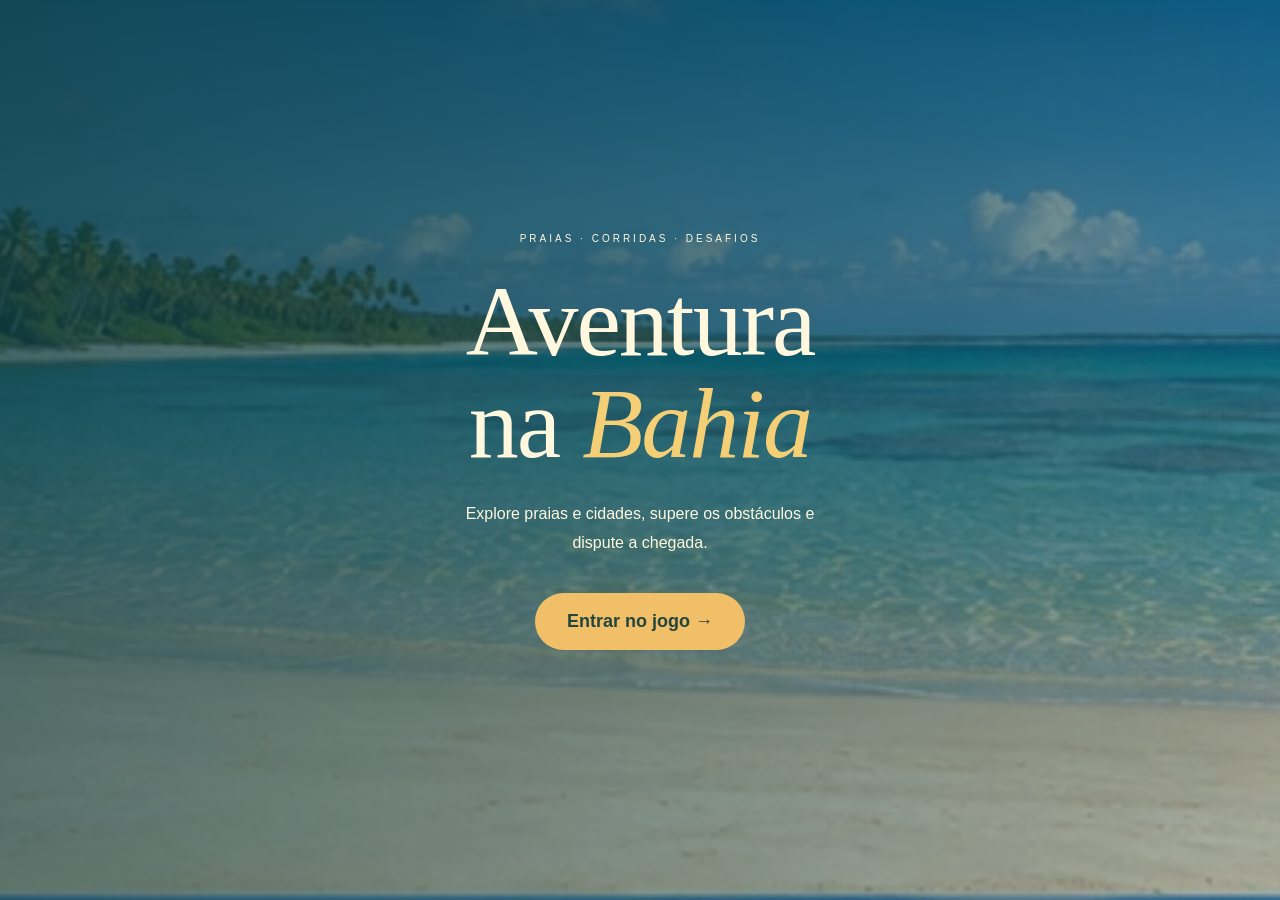
==== commit 6d017cf4: "Add files via upload" ====
--- a/index.html
+++ b/index.html
@@ -1 +1 @@
-<!doctype html><html lang="pt-BR"><head><meta charset="utf-8"><meta name="viewport" content="width=device-width,initial-scale=1,viewport-fit=cover"><meta name="theme-color" content="#153f42"><title>Aventura na Bahia</title><link rel="manifest" href="manifest.webmanifest"><link rel="apple-touch-icon" href="assets/img/icon-180.png"><link rel="icon" href="assets/img/favicon.svg"><link rel="stylesheet" href="assets/css/style.css?v=15"></head><body class="welcome"><main class="welcome-card"><span class="welcome-tag">PRAIAS · CORRIDAS · DESAFIOS</span><h1>Aventura<br>na <em>Bahia</em></h1><p>Explore seis destinos, supere os obstáculos e dispute a chegada.</p><a class="welcome-enter" href="escolher.html">Entrar no jogo →</a></main></body></html>+<!doctype html><html lang="pt-BR"><head><meta charset="utf-8"><meta name="viewport" content="width=device-width,initial-scale=1,viewport-fit=cover"><meta name="theme-color" content="#153f42"><title>Aventura na Bahia</title><link rel="manifest" href="manifest.webmanifest"><link rel="apple-touch-icon" href="assets/img/icon-180.png"><link rel="icon" href="assets/img/favicon.svg"><link rel="stylesheet" href="assets/css/style.css?v=19"></head><body class="welcome"><main class="welcome-card"><span class="welcome-tag">PRAIAS · CORRIDAS · DESAFIOS</span><h1>Aventura<br>na <em>Bahia</em></h1><p>Explore praias e cidades, supere os obstáculos e dispute a chegada.</p><a class="welcome-enter" href="escolher.html">Entrar no jogo →</a></main></body></html>
--- a/assets/css/style.css
+++ b/assets/css/style.css
@@ -118,3 +118,8 @@
 
 /* Coleção e recordes ficam fora da partida. */
 .wardrobe{margin:24px 0;background:#e7eadf;border:1px solid #d1d9c8;border-radius:20px;padding:18px}.wardrobe h2{font-size:24px;margin:0 0 8px}.wardrobe p{font-size:12px;color:#49665d}.look-list{display:grid;grid-template-columns:repeat(4,minmax(0,1fr));gap:10px}.look-list button{display:flex;flex-direction:column;align-items:center;gap:8px;padding:14px 8px;background:#f9f6ed;color:#224d47;border:2px solid transparent;border-radius:15px}.look-list button[aria-pressed=true]{border-color:#2c7865;background:#dcece1}.look-list button:disabled{opacity:.5}.look-list button>span{font-size:35px;color:var(--shirt)}.look-list b{font-size:12px}.look-list small{font-size:10px}.wardrobe h3{font-size:17px;margin-top:22px}.personal-records p{display:flex;justify-content:space-between;gap:8px;border-bottom:1px solid #cad5c6;padding:9px 0;margin:0}.personal-records span{font-size:11px}@media(max-width:500px){.look-list{grid-template-columns:repeat(2,minmax(0,1fr))}.personal-records p{flex-direction:column;gap:5px}.wardrobe{padding:14px}}
+
+/* Câmera atrás do corredor, três faixas. */
+body[data-screen=setup] #lane-left,body[data-screen=setup] #lane-right{display:none}body[data-screen=play] #route{display:none!important}
+body[data-screen=play] #lane-left,body[data-screen=play] #lane-right{position:fixed;z-index:9;bottom:calc(env(safe-area-inset-bottom) + 20px);width:56px;height:56px;padding:0;border:1.5px solid #fff9;border-radius:50%;color:#fff;background:#123e4933;font:34px Arial;text-shadow:0 1px 3px #123a;touch-action:manipulation}#lane-left{left:calc(50% - 64px)}#lane-right{left:calc(50% + 8px)}#lane-left:disabled,#lane-right:disabled{opacity:.35}
+@media(min-width:851px){body[data-screen=play] #lane-left,body[data-screen=play] #lane-right{position:static;display:inline-block;margin:4px}.bottom{gap:8px}}
